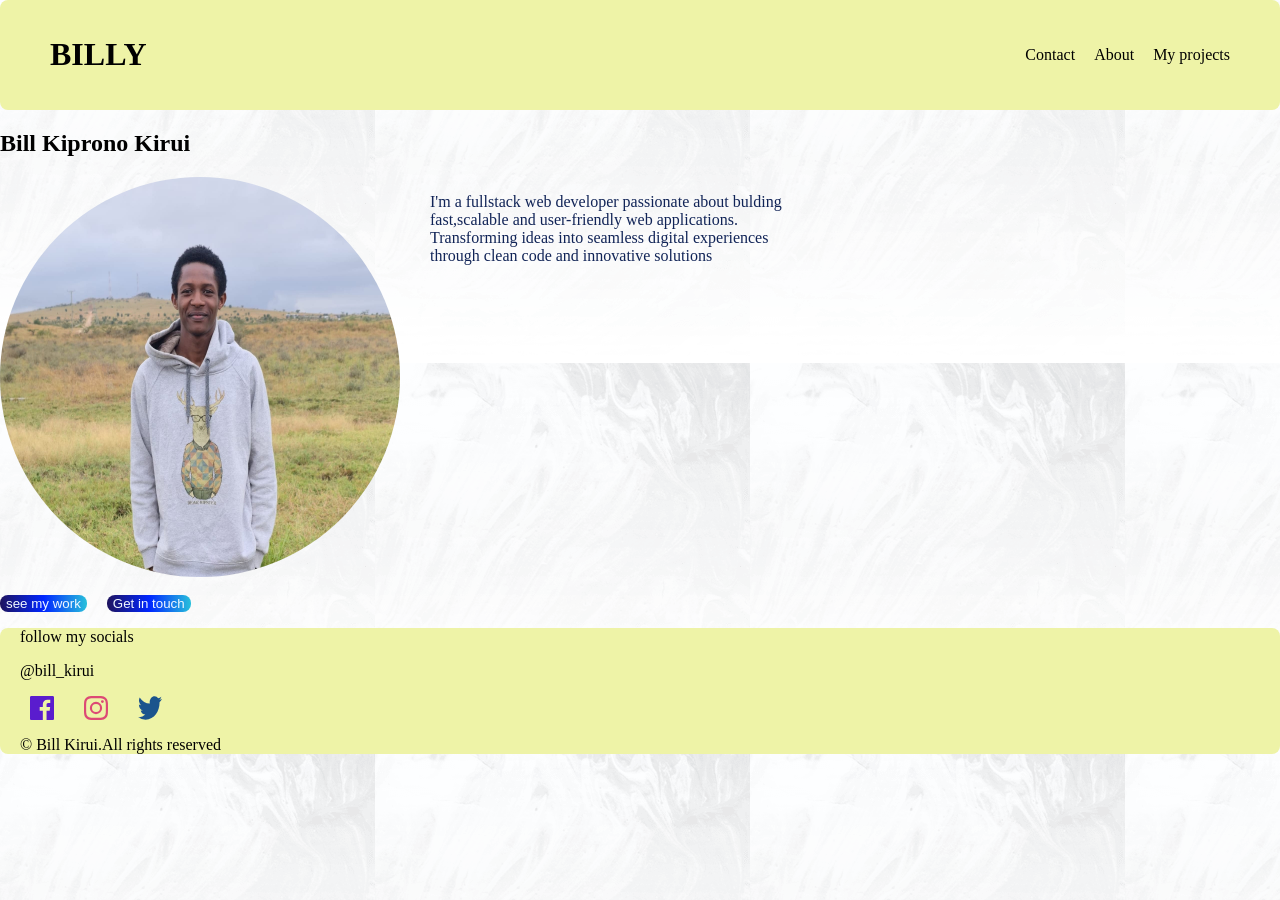
==== index.html @ 429a5f0f "first commit" ====
<!DOCTYPE html>
<html lang="en">
<head>
    <meta charset="UTF-8">
    <meta name="viewport" content="width=device-width, initial-scale=1.0">
    <title>My portfolio</title>
    <link rel="stylesheet" href="styling.css">
</head>
<body>
    <header>
        <h1>BILLY</h1>
        <nav>
             
                <a href="contact.html">Contact</a>
            <a href="about.html">About</a>
            <a href="projects.html">My projects</a>
            
        </nav>
    </header>
    <h2>Bill Kiprono Kirui</h2>
    <section class="hero">
<img src="Billy image.jpeg" alt="My photo">
<p>I'm a fullstack web developer passionate about bulding <br>fast,scalable and user-friendly web applications.<br>Transforming ideas into seamless digital experiences<br> through clean code and innovative solutions</p>
    
</section><br>
<div>
    <button><a href="projects.html">see my work</a></button>
    <button><a href="contact.html">Get in touch</a></button>
</div>
    <footer>
        <p>follow my socials</p>
        <p>@bill_kirui</p>
        <div class="socials">
<img src="./images/icon-facebook.svg" alt="facebook icon">
<img src="./images/icon-instagram.svg" alt="instagram icon">
<img src="./images/icon-twitter.svg" alt="twitter icon">
        </div>

        <p>
            &copy Bill Kirui.All rights reserved
        </p>
    </footer>
</body>
</html>
---- styling.css ----
body{
    background-image:url(../images/background.png);
    margin: 0;
}
header{
    
    display: flex;
    align-items: center;
    justify-content:  space-between;
    background-color: rgb(238, 243, 167);
    padding: 15px 50px;
    
    
border-radius: 8px;
    
    
}
nav a{
    margin-left: 15px;
text-decoration: none;
color: black;
}
 nav a:hover{
    text-decoration: wavy blue;
}
.hero{
    font-family: cursive;
    color: rgb(17, 36, 87);
    display: flex;
    flex-direction: row;
    justify-content: space space-evenly;
    gap :30px;
    

   
}
section h2 {
    color: black;


}
section img{
    height: 400px;
    width: 400px;
    border-radius: 50%;
    
    
    
}
div{
    display: flex;
    flex-direction: row;
    gap: 20px;
}
button{
    text-decoration: none;
    color: aliceblue;
    background:linear-gradient(to right,rgb(31, 20, 94),rgb(0, 38, 255),rgb(40, 192, 219));
    border-radius: 8px;
    border: none;
}
button a{
    text-decoration: none;
    color: aliceblue;
}
footer{
    background-color:rgb(238,243,167);
    border-radius: 8px;
    
}
footer p{
    margin-left: 20px;
}
.socials{
    display: flex;
    flex-direction: row;
    justify-content: flex-start;
    gap: 30px;
    margin-left: 30px;
}
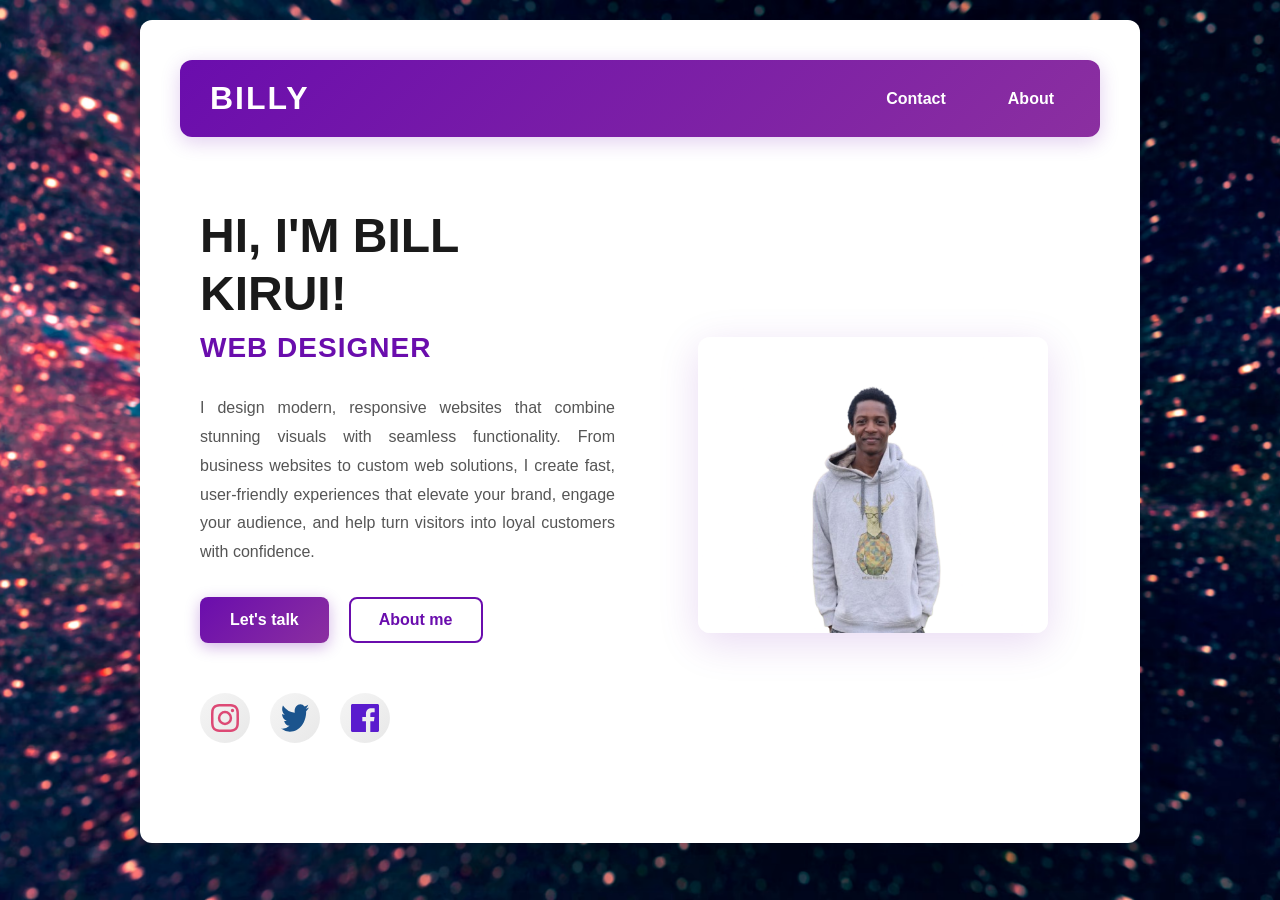
==== commit b497506e: "Add initial HTML, CSS, and image assets for portfolio website" ====
--- a/index.html
+++ b/index.html
@@ -3,42 +3,43 @@
 <head>
     <meta charset="UTF-8">
     <meta name="viewport" content="width=device-width, initial-scale=1.0">
-    <title>My portfolio</title>
+    <title>home page</title>
     <link rel="stylesheet" href="styling.css">
 </head>
 <body>
-    <header>
-        <h1>BILLY</h1>
-        <nav>
-             
-                <a href="contact.html">Contact</a>
-            <a href="about.html">About</a>
-            <a href="projects.html">My projects</a>
-            
-        </nav>
-    </header>
-    <h2>Bill Kiprono Kirui</h2>
-    <section class="hero">
-<img src="Billy image.jpeg" alt="My photo">
-<p>I'm a fullstack web developer passionate about bulding <br>fast,scalable and user-friendly web applications.<br>Transforming ideas into seamless digital experiences<br> through clean code and innovative solutions</p>
-    
-</section><br>
-<div>
-    <button><a href="projects.html">see my work</a></button>
-    <button><a href="contact.html">Get in touch</a></button>
-</div>
-    <footer>
-        <p>follow my socials</p>
-        <p>@bill_kirui</p>
-        <div class="socials">
-<img src="./images/icon-facebook.svg" alt="facebook icon">
-<img src="./images/icon-instagram.svg" alt="instagram icon">
-<img src="./images/icon-twitter.svg" alt="twitter icon">
-        </div>
-
-        <p>
-            &copy Bill Kirui.All rights reserved
-        </p>
-    </footer>
+    <div class="card">
+        <header class="header-1">
+            <div class="header-h1"><h1>BILLY</h1></div>
+            <nav class="header-links">
+                <div class="link"><a href="contact.html">Contact</a></div>
+                <div class="link"><a href="about.html">About</a></div>
+            </nav>
+        </header>
+        <section id="hero">
+            <div class="hero-txt">
+                <div class="hero-intros">
+                    <h1>HI, I'M BILL KIRUI!</h1>
+                    <h2>WEB DESIGNER</h2>
+                </div>
+                <div class="hero-p">
+                    <p>I design modern, responsive websites that combine stunning visuals with seamless functionality. From business websites to custom web solutions, I create fast, user-friendly experiences that elevate your brand, engage your audience, and help turn visitors into loyal customers with confidence.</p>
+                </div>
+                <div class="hero-btns">
+                    <button class="btn1"><a href="contact.html">Let's talk</a></button>
+                    <button class="btn2"><a href="about.html">About me</a></button>
+                </div>
+                <div class="hero-socials">
+                    <div><img src="images/icon-instagram.svg" alt="instagram icon"></div>
+                    <div><img src="images/icon-twitter.svg" alt="twitter icon"></div>
+                    <div><img src="images/icon-facebook.svg" alt="facebook icon"></div>
+                </div>
+            </div>
+            <div class="hero-img">
+                <div class="billy-img">
+                    <img class="billy" src="images/billy45.png" alt="my photo">
+                </div>
+            </div>
+        </section>
+    </div>
 </body>
 </html>
--- a/styling.css
+++ b/styling.css
@@ -1,80 +1,229 @@
+* {
+    margin: 0;
+    padding: 0;
+    box-sizing: border-box;
+}
+
 body{
-    background-image:url(../images/background.png);
-    margin: 0;
-}
-header{
+    background-image:url(contact2.png);
+    background-size: cover;
+    background-position: center;
+    background-attachment: fixed;
+    font-family: 'Segoe UI', Tahoma, Geneva, Verdana, sans-serif;
     
-    display: flex;
-    align-items: center;
-    justify-content:  space-between;
-    background-color: rgb(238, 243, 167);
-    padding: 15px 50px;
+}
+.card{
+    width: 1000px;
+    margin: 20px auto;
+    padding: 40px;
+    box-shadow: 0 10px 40px rgba(0, 0, 0, 0.15);
+    border-radius: 12px;
+    background-color: white;
+
+}
+
+.card:hover {
+    transform: translateY(-5px);
+    box-shadow: 0 15px 50px rgba(0, 0, 0, 0.2);
+}
+
+.header-1{
+    background: linear-gradient(135deg, #6a0dad 0%, #8b2fa0 100%);
+    display: flex;
+    align-items: center;
+    justify-content: space-between;
+    gap: 100px;
+    padding: 20px 30px;
+    border-radius: 12px;
+    margin-bottom: 30px;
+    box-shadow: 0 5px 20px rgba(106, 10, 173, 0.2);
+}
+
+.header-h1 h1 {
+    font-size: 32px;
+    color: white;
+    font-weight: 700;
+    letter-spacing: 2px;
+}
+
+.header-links{
+    display: flex;
+    flex-direction: row;
+    gap: 30px;
+    justify-content: flex-end;
+}
+
+.header-links .link a{
+    text-decoration: none;
+    color: white;
+    font-weight: 600;
+    font-size: 16px;
+    padding: 8px 16px;
+    border-radius: 6px;
+    position: relative;
+}
+
+.header-links .link a:hover {
+    background-color: rgba(255, 255, 255, 0.2);
+    transform: translateY(-2px);
+}
+#hero{
+    padding: 40px 20px;
+    display: flex;
+    flex-direction: row;
+    gap: 50px;
+    align-items: center;
+    justify-content: space-between;
+}
+
+.hero-txt {
+    flex: 1;
+}
+
+.hero-intros {
+    margin-bottom: 30px;
+}
+
+.hero-intros h1{
+    font-size: 48px;
+    font-weight: 700;
+    color: #1a1a1a;
+    line-height: 1.2;
+    margin-bottom: 10px
     
+}
+
+.hero-intros H2{
+    font-size: 28px;
+    color: #6a0dad;
+    font-weight: 600;
+    margin-bottom: 20px;
+    letter-spacing: 1px;
+}
+
+.hero-p p{
+    font-family: 'Segoe UI', Tahoma, Geneva, Verdana, sans-serif;
+    font-size: 16px;
+    line-height: 1.8;
+    color: #555;
+    margin-bottom: 30px;
+    text-align: justify;
+}
+.hero-btns{
+    border: none;
+    display: flex;
+    flex-direction: row;
+    gap: 20px;
+    margin-bottom: 30px;
+    flex-wrap: wrap;
+}
+
+.btn1, .btn2 {
+    border: none;
+    border-radius: 8px;
+    font-size: 16px;
+    font-weight: 600;
+    padding: 0;
+    cursor: pointer;
+}
+
+.btn1 {
+    background: linear-gradient(135deg, #6a0dad 0%, #8b2fa0 100%);
+    box-shadow: 0 4px 15px rgba(106, 10, 173, 0.3);
+}
+
+.btn1:hover {
+    transform: translateY(-3px);
+    box-shadow: 0 6px 25px rgba(106, 10, 173, 0.4);
+}
+
+.hero-btns .btn1 a {
+    display: block;
+    text-decoration: none;
+    color: white;
+    padding: 14px 30px;
+    border-radius: 8px;
+}
+
+.btn2 {
+    background-color: transparent;
+    border: 2px solid #6a0dad;
+    transition: all 0.3s ease;
+}
+
+.btn2:hover {
+    background-color: #6a0dad;
+    transform: translateY(-3px);
+}
+
+.btn2 a {
+    display: block;
+    text-decoration: none;
+    padding: 12px 28px;
+    color: #6a0dad;
+    transition: color 0.3s ease;
+}
+
+.btn2:hover a {
+    color: white;
+}
+.hero-socials{
+    display: flex;
+    flex-direction: row;
+    gap: 20px;
+    padding: 20px 0;
+}
+
+.hero-socials div {
+    width: 50px;
+    height: 50px;
+    display: flex;
+    align-items: center;
+    justify-content: center;
+    background: linear-gradient(135deg, #f5f5f5 0%, #e8e8e8 100%);
+    border-radius: 50%;
+    transition: all 0.3s ease;
+    cursor: pointer;
+}
+
+.hero-socials div:hover {
+    background: linear-gradient(135deg, #6a0dad 0%, #8b2fa0 100%);
+    transform: translateY(-5px) scale(1.1);
+    box-shadow: 0 8px 20px rgba(106, 10, 173, 0.3);
+}
+
+.hero-socials img {
+    width: 28px;
+    height: 28px;
+    transition: filter 0.3s ease;
+}
+
+.hero-socials div:hover img {
+    filter: brightness(0) invert(1);
+}
+
+.hero-img {
+    flex: 1;
+    display: flex;
+    justify-content: center;
+    align-items: center;
+}
+
+.billy-img {
+    position: relative;
+    display: flex;
+    justify-content: center;
+}
+
+.billy-img .billy{
+    width: 100%;
+    max-width: 350px;
+    border-radius: 12px;
+    box-shadow: 0 10px 40px rgba(106, 10, 173, 0.15);
     
-border-radius: 8px;
-    
-    
-}
-nav a{
-    margin-left: 15px;
-text-decoration: none;
-color: black;
-}
- nav a:hover{
-    text-decoration: wavy blue;
-}
-.hero{
-    font-family: cursive;
-    color: rgb(17, 36, 87);
-    display: flex;
-    flex-direction: row;
-    justify-content: space space-evenly;
-    gap :30px;
-    
-
-   
-}
-section h2 {
-    color: black;
-
-
-}
-section img{
-    height: 400px;
-    width: 400px;
-    border-radius: 50%;
-    
-    
-    
-}
-div{
-    display: flex;
-    flex-direction: row;
-    gap: 20px;
-}
-button{
-    text-decoration: none;
-    color: aliceblue;
-    background:linear-gradient(to right,rgb(31, 20, 94),rgb(0, 38, 255),rgb(40, 192, 219));
-    border-radius: 8px;
-    border: none;
-}
-button a{
-    text-decoration: none;
-    color: aliceblue;
-}
-footer{
-    background-color:rgb(238,243,167);
-    border-radius: 8px;
-    
-}
-footer p{
-    margin-left: 20px;
-}
-.socials{
-    display: flex;
-    flex-direction: row;
-    justify-content: flex-start;
-    gap: 30px;
-    margin-left: 30px;
+}
+
+.billy-img .billy:hover {
+    transform: translateY(-10px);
+    box-shadow: 0 15px 50px rgba(106, 10, 173, 0.25);
 }
